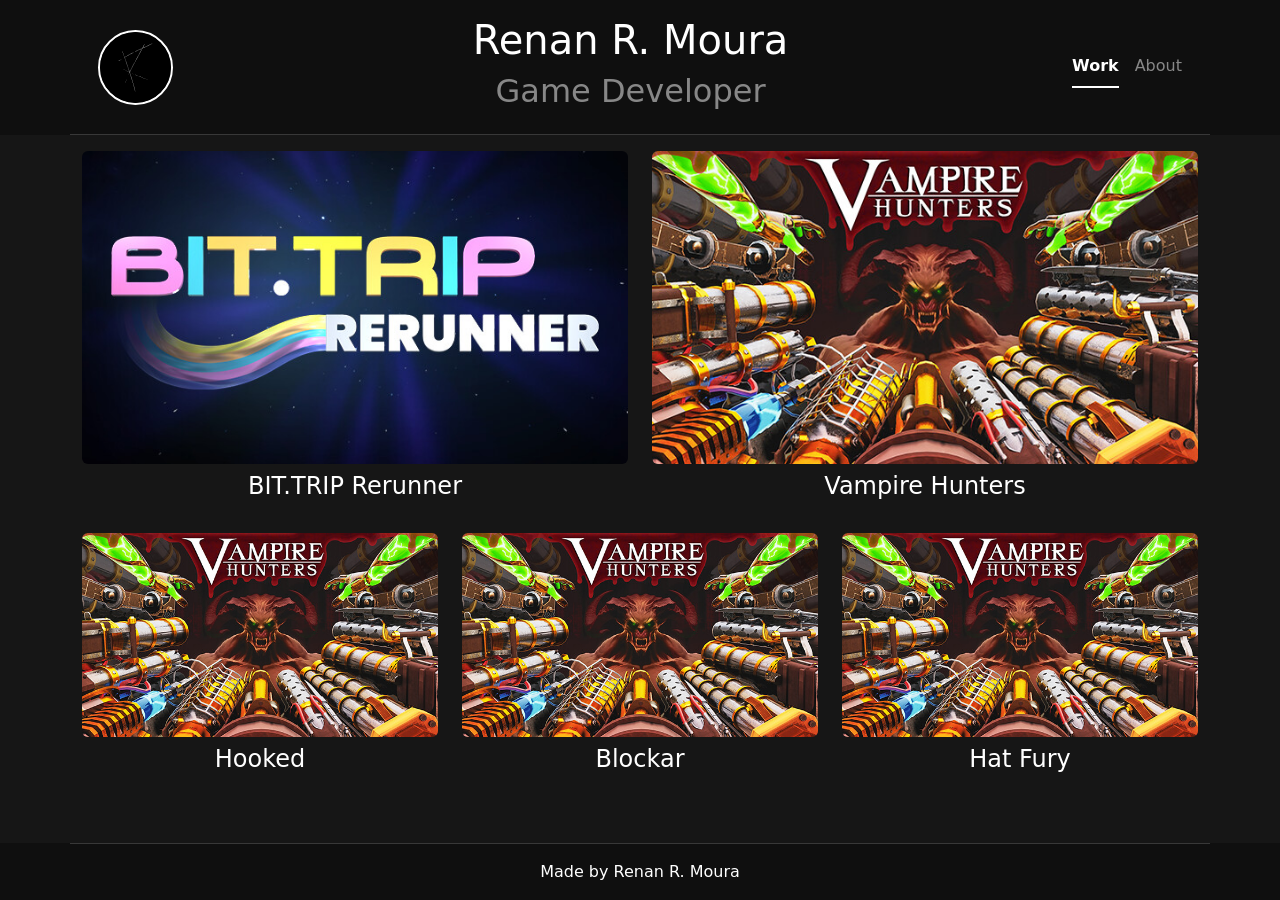
==== index.html @ 7dbd3bee "Inital Commit" ====
<!DOCTYPE html>
<html lang="en">
<head>
    <meta charset="UTF-8">
    <meta name="viewport" content="width=device-width, initial-scale=1.0">
    <title>Renan R. Moura | Game Developer</title>
    <link rel="icon" href="Content/R-Icon.svg">
    <link href="https://cdn.jsdelivr.net/npm/bootstrap@5.3.3/dist/css/bootstrap.min.css" rel="stylesheet" integrity="sha384-QWTKZyjpPEjISv5WaRU9OFeRpok6YctnYmDr5pNlyT2bRjXh0JMhjY6hW+ALEwIH" crossorigin="anonymous">
    <link rel="stylesheet" href="style.css">
</head>
<body class="body text-white">
  <div class="wrapper">
    <header>
      <nav class="navbar container">
        <div class="container-fluid">
          <a class="navbar-brand" href="index.html" title="Home">
            <img src="Content/R-Icon.svg" alt="Renan R. Moura Logo" width="75" height="75" class="d-inline-block align-text-center circle-logo">
          </a>
          <div>
            <h1 class="text-center text-white">Renan R. Moura</h1>
            <h2 class="text-center text-white-50">Game Developer</h2>
          </div>
          <ul class="nav nav-underline">
            <li class="nav-item">
              <a class="nav-link text-white active" aria-current="page" href="#">Work</a>
            </li>
            <li class="nav-item">
              <a class="nav-link text-white-50" href="Pages/about.html">About</a>
            </li>
          </ul>
        </div>
      </nav>
    </header>
    <main class="main">
      <div class="games container text-center">
        <div class="primary row row-cols-1 row-cols-md-2 mb-4">
          <div class="col">
            <a class="figure" href="Pages/rerunner.html" title="BIT.TRIP Rerunner">
              <img src="Content/BRerunner/BRerunner-Logo.jpg" class="figure-img img-fluid rounded" alt="BIT.TRIP Rerunner Logo">
              <h4>BIT.TRIP Rerunner</h4>
            </a>
          </div>
          <div class="col">
            <a class="figure" href="Pages/vampire-hunters.html" title="Vampire Hunters">
              <img src="Content/VHunters/VHunters_Logo.jpg" class="figure-img img-fluid rounded" alt="Vampire Hunters Logo">
              <h4>Vampire Hunters</h4>
            </a>
          </div>
        </div>
        <div class="secondary row row-cols-1 row-cols-md-3">
          <div class="col">
            <a class="figure" href="Pages/hooked.html" title="Hooked">
              <img src="Content/VHunters/VHunters_Logo.jpg" class="figure-img img-fluid rounded" alt="Hooked Logo">
              <h4>Hooked</h4>
            </a>
          </div>
          <div class="col">
            <a class="figure" href="Pages/index_review.html" title="Blockar">
              <img src="Content/VHunters/VHunters_Logo.jpg" class="figure-img img-fluid rounded" alt="Blockar Logo">
              <h4>Blockar</h4>
            </a>
          </div>
          <div class="col">
            <a class="figure" href="Pages/index_review.html" title="Hat Fury">
              <img src="Content/VHunters/VHunters_Logo.jpg" class="figure-img img-fluid rounded" alt="Hat Fury Logo">
              <h4>Hat Fury</h4>
            </a>
          </div>
        </div>
      </div>
    </main>
    <footer class="footer container">
      Made by Renan R. Moura
    </footer>
  </div>
  <script src="script.js"></script>
  <script src="https://cdn.jsdelivr.net/npm/bootstrap@5.3.3/dist/js/bootstrap.bundle.min.js" integrity="sha384-YvpcrYf0tY3lHB60NNkmXc5s9fDVZLESaAA55NDzOxhy9GkcIdslK1eN7N6jIeHz" crossorigin="anonymous"></script>
</body>
</html>
---- style.css ----
.figure {
    color: inherit; /* blue colors for links too */
    text-decoration: inherit; /* no underline */
}

.figure img{
    opacity: 1.0;
    transition: opacity 0.5s;
}

.figure:hover img{
    opacity: 0.5;
}

.figure h4{
    transition: color 0.5s;
}

.figure:hover h4 {
    color: rgb(56, 56, 56); /* blue colors for links too */
}

html, body {
    height: 100%;
}
.wrapper {
    min-height: 100%;
    display: flex;
    flex-direction: column;
}
.footer {
    padding: 1rem;
    border-top: 1px solid rgb(56, 56, 56);
    text-align: center;
}
.body {
    background-color: rgb(15, 15, 15);
}
.main {
    background-color: rgb(22, 22, 22);
    flex: 1;
    padding: 1rem;
}
.navbar {
    padding: 1rem;
    border-bottom: 1px solid rgb(56, 56, 56);
}
.circle-logo {
  border-radius: 50%;
  border-style: outset;
  border: 2px solid white;
  object-fit: cover;
}
.primary .col {
    display: flex;
    flex-direction: column;
    align-items: stretch;
}

.primary .figure-img {
    width: 100%;
}

.secondary .col {
    display: flex;
    flex-direction: column;
    align-items: stretch;
}

.secondary .figure-img {
    width: 100%;
}

@media (max-width: 576px) {
    .navbar {
        padding: 0.5rem;
    }
    .navbar .container-fluid {
        flex-direction: column;
        align-items: center;
        display: flex;
    }
}
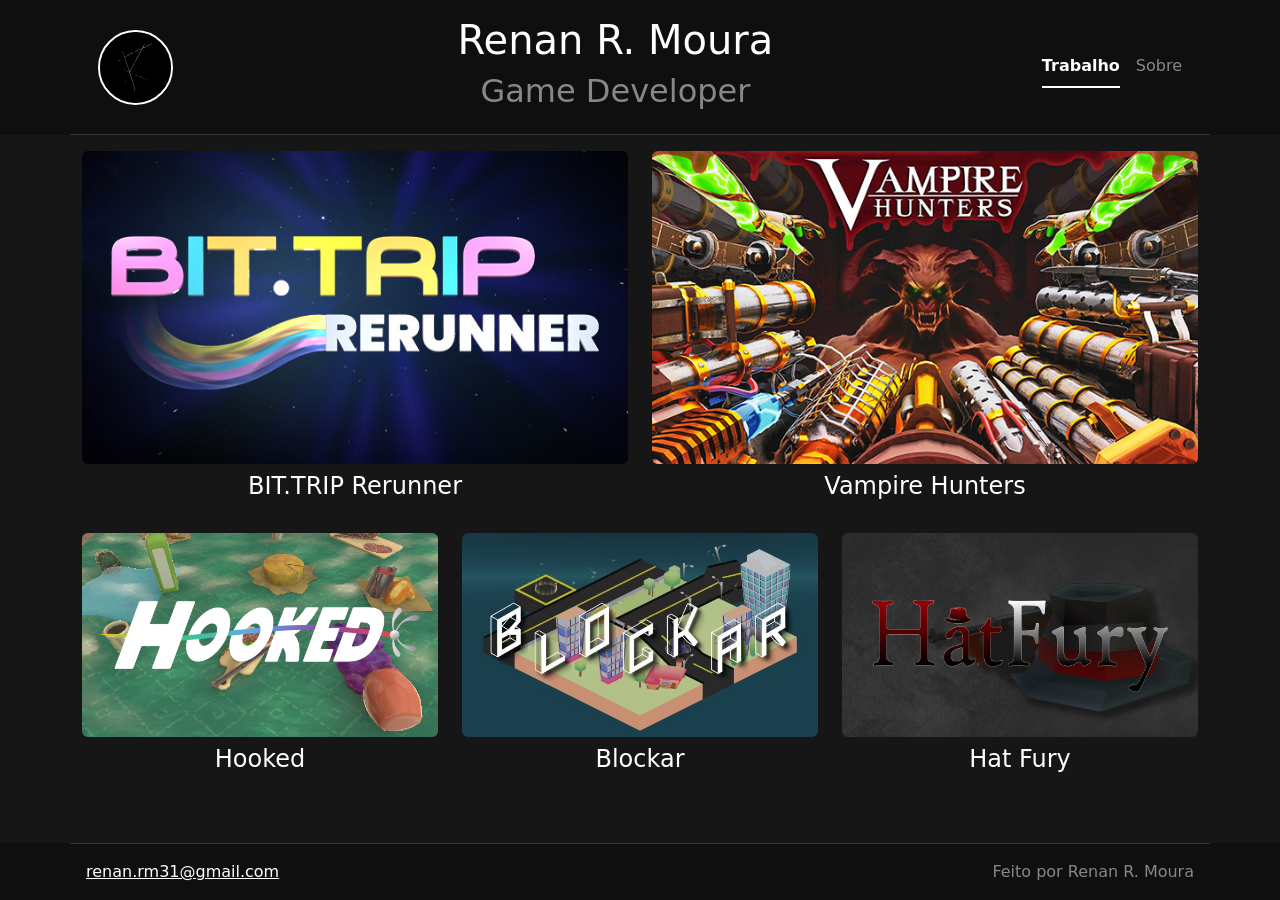
==== commit 63023148: "feat: Added texts and images to all game pages and about section." ====
--- a/index.html
+++ b/index.html
@@ -22,10 +22,10 @@
           </div>
           <ul class="nav nav-underline">
             <li class="nav-item">
-              <a class="nav-link text-white active" aria-current="page" href="#">Work</a>
+              <a class="nav-link text-white active" aria-current="page" href="#">Trabalho</a>
             </li>
             <li class="nav-item">
-              <a class="nav-link text-white-50" href="Pages/about.html">About</a>
+              <a class="nav-link text-white-50" href="Pages/about.html">Sobre</a>
             </li>
           </ul>
         </div>
@@ -36,13 +36,13 @@
         <div class="primary row row-cols-1 row-cols-md-2 mb-4">
           <div class="col">
             <a class="figure" href="Pages/rerunner.html" title="BIT.TRIP Rerunner">
-              <img src="Content/BRerunner/BRerunner-Logo.jpg" class="figure-img img-fluid rounded" alt="BIT.TRIP Rerunner Logo">
+              <img src="Content/BRerunner/BRerunner_Banner.jpg" class="figure-img img-fluid rounded" alt="BIT.TRIP Rerunner Logo">
               <h4>BIT.TRIP Rerunner</h4>
             </a>
           </div>
           <div class="col">
             <a class="figure" href="Pages/vampire-hunters.html" title="Vampire Hunters">
-              <img src="Content/VHunters/VHunters_Logo.jpg" class="figure-img img-fluid rounded" alt="Vampire Hunters Logo">
+              <img src="Content/VHunters/VHunters_Banner.jpg" class="figure-img img-fluid rounded" alt="Vampire Hunters Logo">
               <h4>Vampire Hunters</h4>
             </a>
           </div>
@@ -50,19 +50,19 @@
         <div class="secondary row row-cols-1 row-cols-md-3">
           <div class="col">
             <a class="figure" href="Pages/hooked.html" title="Hooked">
-              <img src="Content/VHunters/VHunters_Logo.jpg" class="figure-img img-fluid rounded" alt="Hooked Logo">
+              <img src="Content/Hooked/Hooked_Banner.jpg" class="figure-img img-fluid rounded" alt="Hooked Logo">
               <h4>Hooked</h4>
             </a>
           </div>
           <div class="col">
-            <a class="figure" href="Pages/index_review.html" title="Blockar">
-              <img src="Content/VHunters/VHunters_Logo.jpg" class="figure-img img-fluid rounded" alt="Blockar Logo">
+            <a class="figure" href="Pages/blockar.html" title="Blockar">
+              <img src="Content/Blockar/Blockar_Banner.jpg" class="figure-img img-fluid rounded" alt="Blockar Logo">
               <h4>Blockar</h4>
             </a>
           </div>
           <div class="col">
-            <a class="figure" href="Pages/index_review.html" title="Hat Fury">
-              <img src="Content/VHunters/VHunters_Logo.jpg" class="figure-img img-fluid rounded" alt="Hat Fury Logo">
+            <a class="figure" href="Pages/hat-fury.html" title="Hat Fury">
+              <img src="Content/HatFury/HatFury_Banner.jpg" class="figure-img img-fluid rounded" alt="Hat Fury Logo">
               <h4>Hat Fury</h4>
             </a>
           </div>
@@ -70,7 +70,10 @@
       </div>
     </main>
     <footer class="footer container">
-      Made by Renan R. Moura
+      <div class="d-flex flex-column flex-sm-row justify-content-between align-items-center w-100">
+        <a href="mailto:renan.rm31@gmail.com" class="text-white mb-2 mb-sm-0">renan.rm31@gmail.com</a>
+        <span class="text-white-50">Feito por Renan R. Moura</span>
+      </div>
     </footer>
   </div>
   <script src="script.js"></script>
--- a/style.css
+++ b/style.css
@@ -31,7 +31,6 @@
 .footer {
     padding: 1rem;
     border-top: 1px solid rgb(56, 56, 56);
-    text-align: center;
 }
 .body {
     background-color: rgb(15, 15, 15);
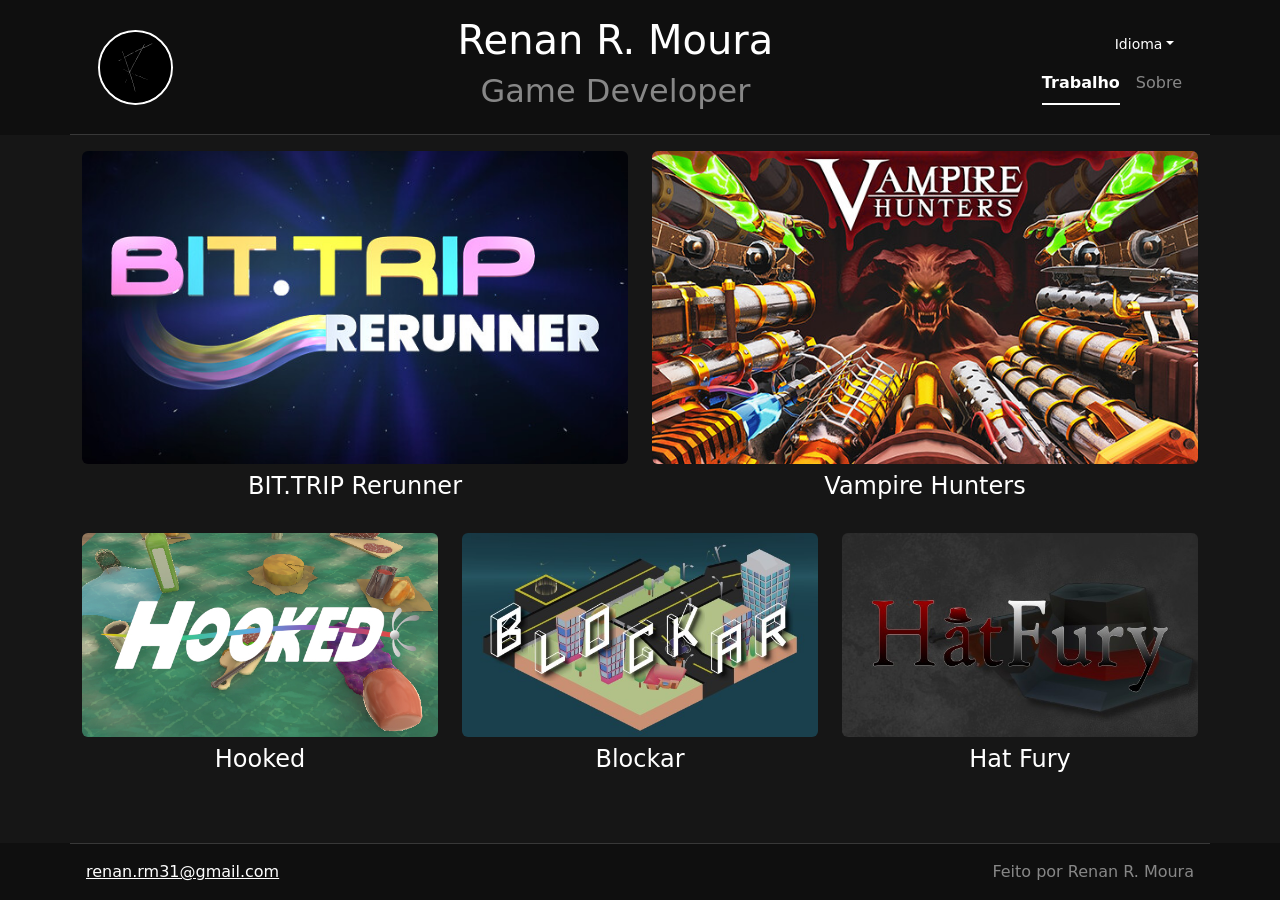
==== commit 9623ddca: "feat: Localization." ====
--- a/index.html
+++ b/index.html
@@ -20,14 +20,31 @@
             <h1 class="text-center text-white">Renan R. Moura</h1>
             <h2 class="text-center text-white-50">Game Developer</h2>
           </div>
-          <ul class="nav nav-underline">
-            <li class="nav-item">
-              <a class="nav-link text-white active" aria-current="page" href="#">Trabalho</a>
-            </li>
-            <li class="nav-item">
-              <a class="nav-link text-white-50" href="Pages/about.html">Sobre</a>
-            </li>
-          </ul>
+          <div class="d-flex flex-column align-items-center align-items-sm-end">
+            <div class="dropdown mb-1">
+              <button class="btn btn-sm btn-outline-light dropdown-toggle px-2 py-1" type="button" id="dropdownLang" data-bs-toggle="dropdown" aria-expanded="false" title="Selecionar idioma">
+                Idioma
+              </button>
+              <ul class="dropdown-menu dropdown-menu-end" aria-labelledby="dropdownLang">
+                <li><a class="dropdown-item" href="?lang=pt">Português</a></li>
+                <li><a class="dropdown-item" href="?lang=en">English</a></li>
+              </ul>
+            </div>
+            <ul class="nav nav-underline">
+              <li class="nav-item">
+                <a class="nav-link text-white active" aria-current="page" href="#">
+                  <span data-lang="pt">Trabalho</span>
+                  <span data-lang="en" style="display:none;">Work</span>
+                </a>
+              </li>
+              <li class="nav-item">
+                <a class="nav-link text-white-50" aria-current="page" href="Pages/about.html">
+                  <span data-lang="pt">Sobre</span>
+                  <span data-lang="en" style="display:none;">About</span>
+                </a>
+              </li>
+            </ul>
+          </div>
         </div>
       </nav>
     </header>
@@ -72,7 +89,10 @@
     <footer class="footer container">
       <div class="d-flex flex-column flex-sm-row justify-content-between align-items-center w-100">
         <a href="mailto:renan.rm31@gmail.com" class="text-white mb-2 mb-sm-0">renan.rm31@gmail.com</a>
-        <span class="text-white-50">Feito por Renan R. Moura</span>
+        <div class="text-white-50">
+          <span data-lang="pt">Feito por Renan R. Moura</span>
+          <span data-lang="en" style="display:none;">Made by Renan R. Moura</span>
+        </div>
       </div>
     </footer>
   </div>
--- a/style.css
+++ b/style.css
@@ -70,6 +70,17 @@
     width: 100%;
 }
 
+.dropdown .btn-outline-light {
+  background: transparent;
+  border: none;
+  color: #fff;
+}
+.dropdown .btn-outline-light:focus,
+.dropdown .btn-outline-light:hover {
+  background: rgba(255,255,255,0.1);
+  color: #fff;
+}
+
 @media (max-width: 576px) {
     .navbar {
         padding: 0.5rem;
@@ -79,4 +90,4 @@
         align-items: center;
         display: flex;
     }
-}+}
